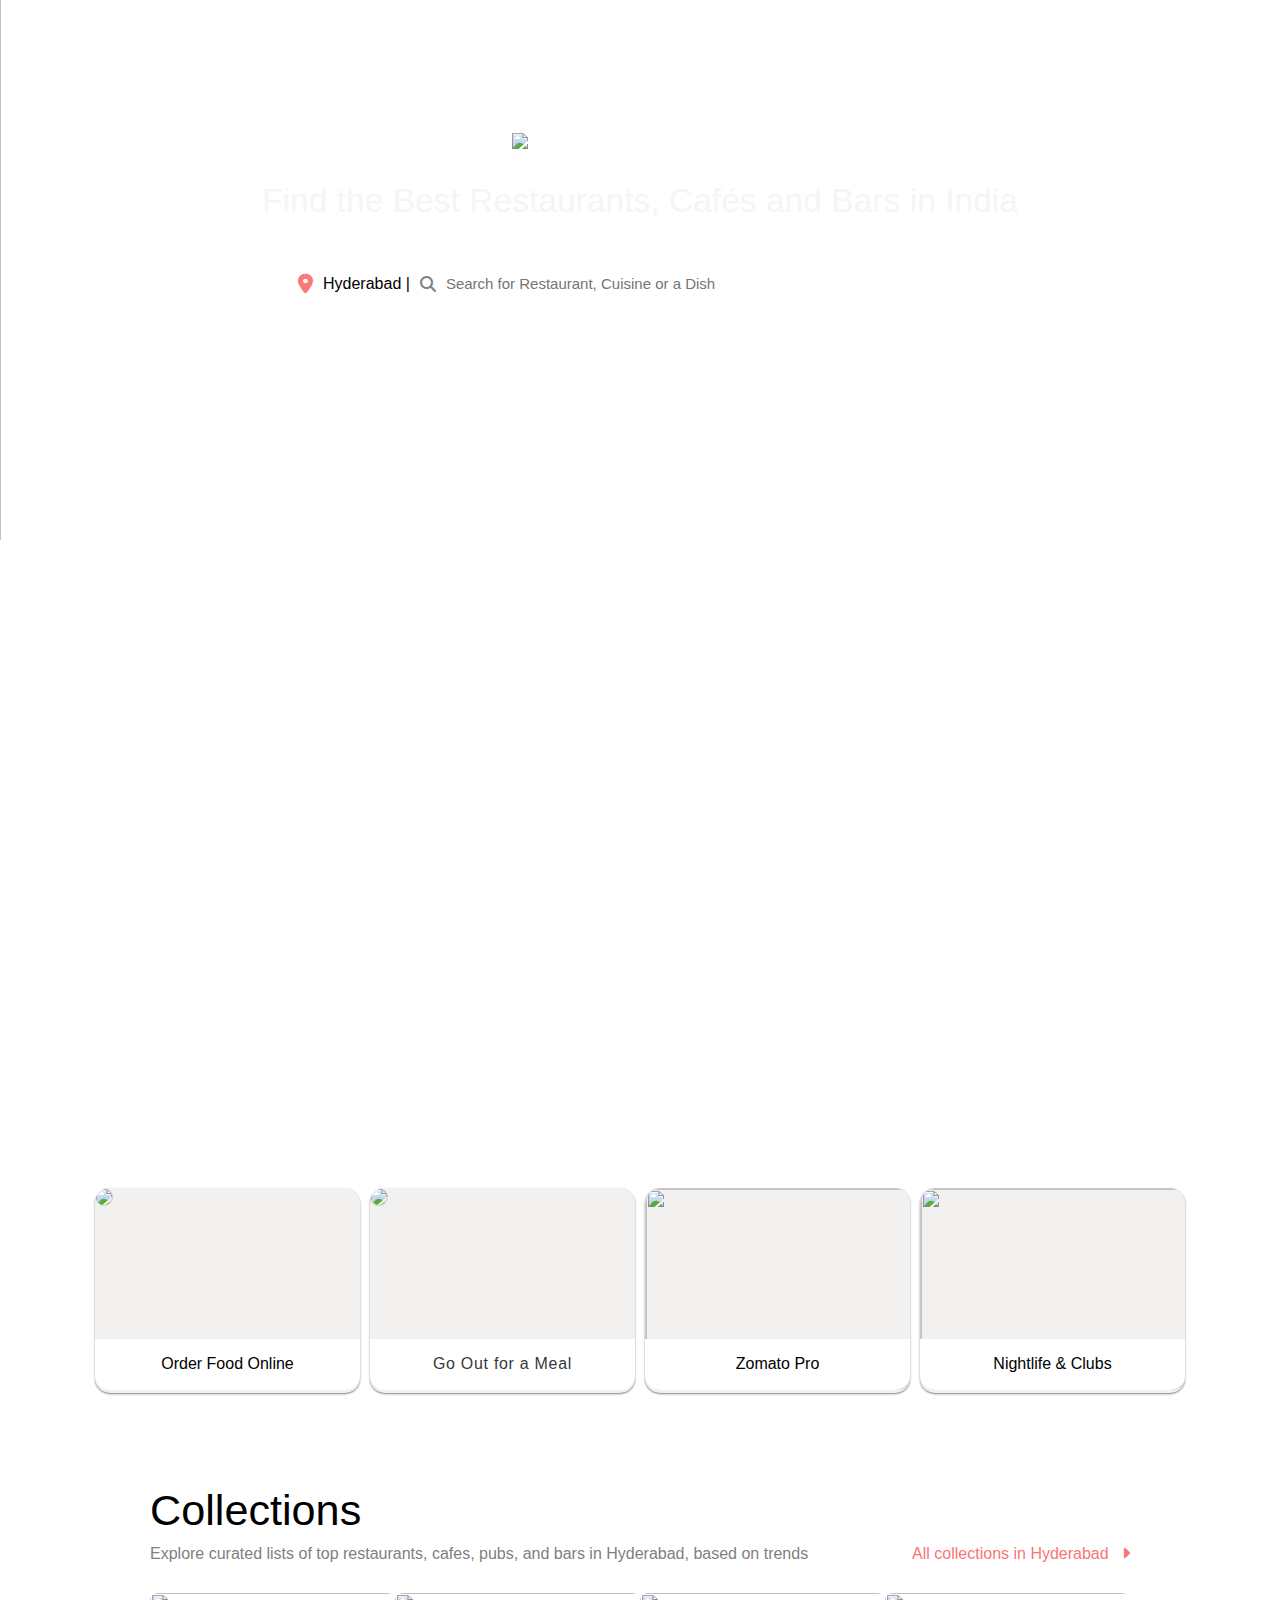
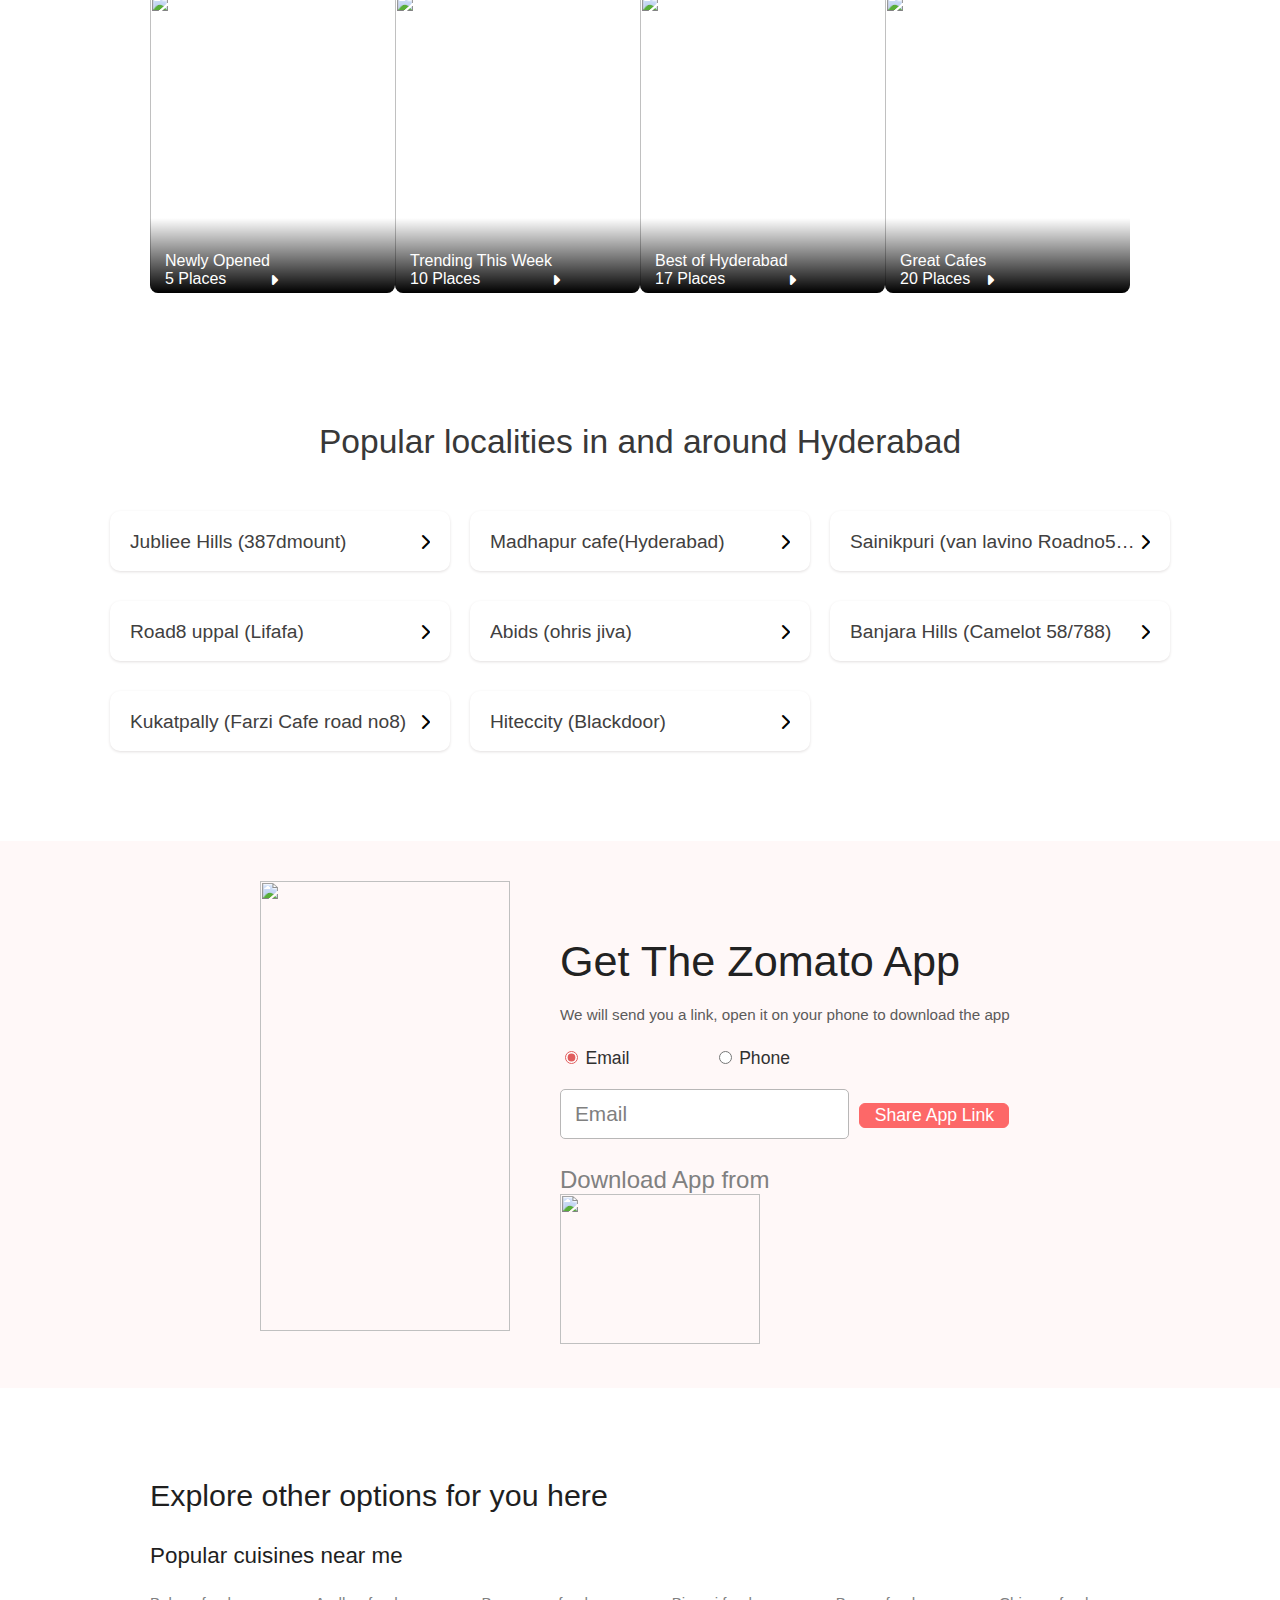
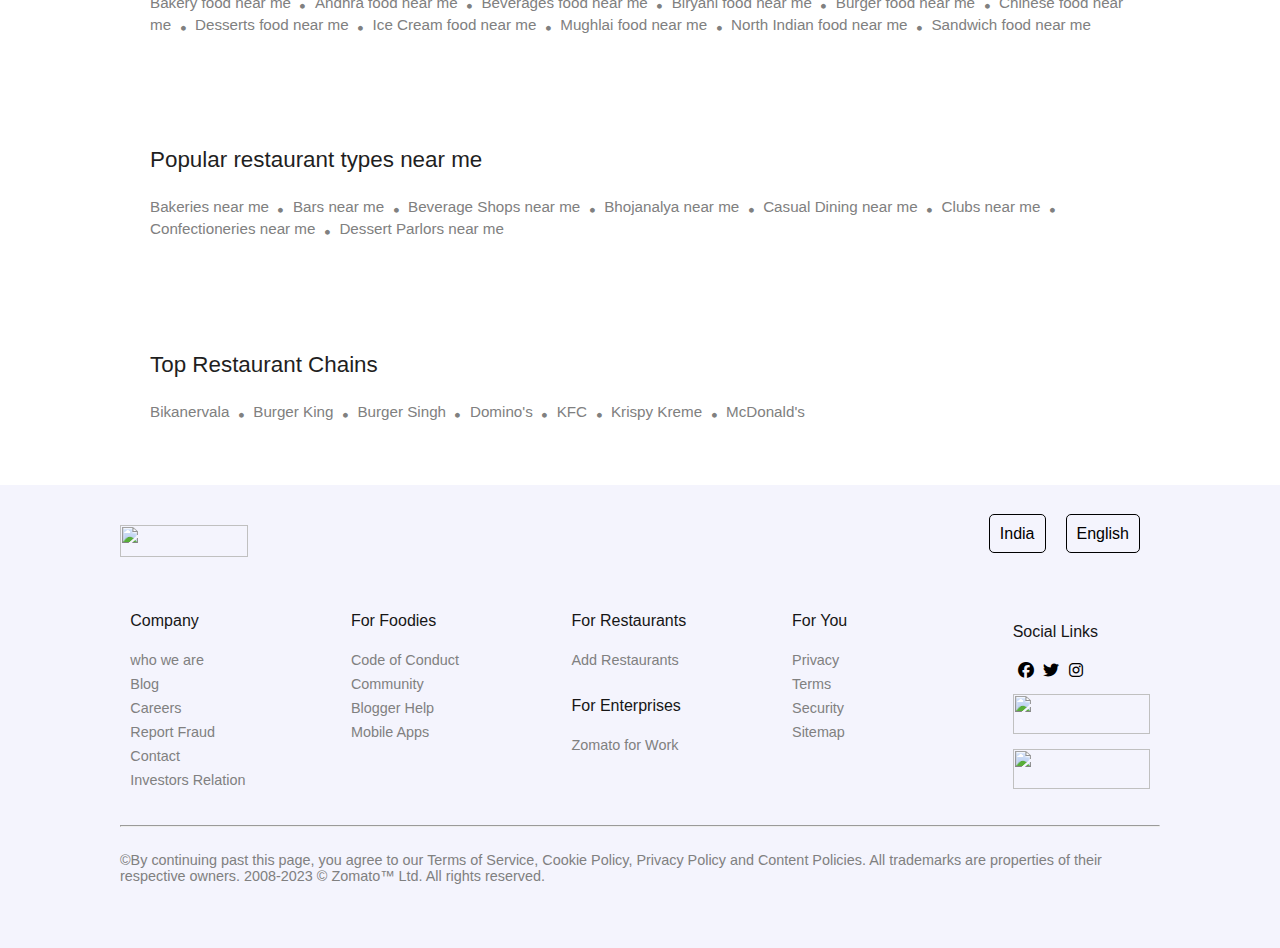
==== index.html @ 376578f6 "Add files via upload" ====
<!DOCTYPE html>
<html lang="en">
<head>
    <link rel="stylesheet" href="path_to_attricss_file.css" type="text/css">
    <meta charset="UTF-8">
    <link rel="stylesheet" href="styles.css">
    <link rel="stylesheet" href="https://cdnjs.cloudflare.com/ajax/libs/font-awesome/6.3.0/css/all.min.css">
    <link rel="icon" href="./zomatoicon.png">
    <meta http-equiv="X-UA-Compatible"  content="IE=edge">
    <meta name="viewport" content="width=device-width, initial-scale=1.0">
    <title>Zomato</title>
</head>
<body>
    <header>
        <div style="display:flex;
        margin: 1vh 10vw;
        justify-content: space-between;
        color: white;
        font-size: 1em;
        font-family: Verdana, Geneva, Tahoma, sans-serif;">
            <div>
                <h4>Get The App</h4>
            </div>
            <ul style="display: flex;">
                <li style="font-size: 1em;
                font-family: Verdana, Geneva, Tahoma, sans-serif;
                font-weight: lighter;
                padding-left: 30px;
                list-style: none;">Add Restaurant</li>
                <li style="font-size: 1em;
                font-family: Verdana, Geneva, Tahoma, sans-serif;
                font-weight: lighter;
                padding-left: 30px;
                list-style: none;">Log in</li>
                <li style="font-size: 1em;
                font-family: Verdana, Geneva, Tahoma, sans-serif;
                font-weight: lighter;
                padding-left: 30px;
                list-style: none;">Sign Up</li>
            </ul>
        </div>
        <div style="display:flex;
        flex-direction: column;
        justify-content:center;
        margin-top:7vh;
        align-items:center;">
            <img style="width:20vw;" src="https://b.zmtcdn.com/web_assets/8313a97515fcb0447d2d77c276532a511583262271.png" width="500">
            <h3 style="font-size: 2.1em;
            color: whitesmoke;
            font-weight: lighter;
            font-family: Verdana, Geneva, Tahoma, sans-serif;">Find the Best Restaurants, Cafés and Bars in India</h3> 
            <div style="display: flex;
            width: 55vw;
            align-items: center;
            justify-content: flex-start;
            border-radius: 10px;
            background-color: white;
            padding: 5px 0;">
                <i style="font-size: 20px;
                color:rgb(252,119,119);
                padding-left: 10px;
                padding-right: 10px;" class="fa-solid fa-location-dot"></i>
                <p>Hyderabad |</p>
                <i style="color: gray;
                padding-left:10px;" class="fa-solid fa-magnifying-glass"></i>
                <input style="outline:none;
                border:none;
                width: 50%;
                padding-left: 10px;
                font-size: 15px;" type="text" placeholder="Search for Restaurant, Cuisine or a Dish">
            </div>
        </div>
        <div style="position: absolute;
        top: -20vh;
        z-index: -1;">
            <img src="https://b.zmtcdn.com/web_assets/81f3ff974d82520780078ba1cfbd453a1583259680.png"  width="1500" height="800">
        </div>        
        </div>
    </header>
    <section style="display: flex;
    justify-content: center;
    margin-bottom: 10vh;">
        <div style="position: relative;
        width: 265px;
        margin: 3px 5px;
        overflow: hidden;
        border-radius: 15px;
        box-shadow: 0 1px 2px gray;
        background-color: rgb(243,240,240);
        margin-top: 65vh;">
            <div style="position: absolute;
            bottom: 3px;
            align-items: center;
            border-radius: 0 0 15px 15px;
            background-color: white;
            width: 100%;
            height: 25%;
            z-index: 2;"><p style="text-align:center;
    font-family: Verdana, Geneva, Tahoma, sans-serif;
    font-size: 1em;
    color: rgb(56,56,56);
    letter-spacing: 0.7px;"><center>Order Food Online</center></p></div>
            <img style="width: 100%;
            border-radius: 15px;
            border:1px solid rgb(204, 203, 203);
            z-index: -1;" src="https://b.zmtcdn.com/data/dish_images/d19a31d42d5913ff129cafd7cec772f81639737697.png">
            </div>
            <div style="position: relative;
            width: 265px;
            margin: 3px 5px;
            overflow: hidden;
            border-radius: 15px;
            box-shadow: 0 1px 2px gray;
            background-color: rgb(243,240,240);
            margin-top: 65vh;">
                <div style="position: absolute;
                bottom: 3px;
                align-items: center;
                border-radius: 0 0 15px 15px;
                background-color: white;
                width: 100%;
                height: 25%;
                z-index: 2;"><center><p style="text-align:center;
    font-family: Verdana, Geneva, Tahoma, sans-serif;
    font-size: 1em;
    color: rgb(56,56,56);
    letter-spacing: 0.7px;">Go Out for a Meal</center></p></div>
                <img style="width: 100%;
                border-radius: 15px;
                border:1px solid rgb(204, 203, 203);
                z-index: -1;" src="https://b.zmtcdn.com/data/o2_assets/52eb9796bb9bcf0eba64c643349e97211634401116.png">
                </div>
                <div style="position: relative;
                width: 265px;
                margin: 3px 5px;
                overflow: hidden;
                border-radius: 15px;
                box-shadow: 0 1px 2px gray;
                background-color: rgb(243,240,240);
                margin-top: 65vh;">
                    <div style="position: absolute;
                    bottom: 3px;
                    align-items: center;
                    border-radius: 0 0 15px 15px;
                    background-color: white;
                    width: 100%;
                    height: 25%;
                    z-index: 2;"><p style="text-align:center;
    font-family: Verdana, Geneva, Tahoma, sans-serif;
    font-size: 1em;
    color: rgb(56,56,56);
    letter-spacing: 0.7px;"><center>Zomato Pro</center></p></div>
                    <img style="width: 100%;
                    border-radius: 15px;
                    border:1px solid rgb(204, 203, 203);
                    z-index: -1;" src="https://everydaypower.com/wp-content/uploads/2020/01/50-Party-Quotes-that-Remind-You-that-Life-is-a-Party.jpg" height="200">
                    </div>
                     <div style="position: relative;
                     width: 265px;
                     margin: 3px 5px;
                     overflow: hidden;
                     border-radius: 15px;
                     box-shadow: 0 1px 2px gray;
                     background-color: rgb(243,240,240);
                     margin-top: 65vh;">
                        <div style="position: absolute;
                        bottom: 3px;
                        align-items: center;
                        border-radius: 0 0 15px 15px;
                        background-color: white;
                        width: 100%;
                        height: 25%;
                        z-index: 2;"><p style="text-align:center;
    font-family: Verdana, Geneva, Tahoma, sans-serif;
    font-size: 1em;
    color: rgb(56,56,56);
    letter-spacing: 0.7px;"><center>Nightlife & Clubs</center></p></div>
                        <img style="width: 100%;
                        border-radius: 15px;
                        border:1px solid rgb(204, 203, 203);
                        z-index: -1;" src="https://cf.ltkcdn.net/cocktails/images/orig/270581-1600x1030-tequila-shots-that-make-impression.jpg" height="200">
    </section>
    <section style="margin: 60px 150px;">
        <div>
            <h2 style="font-size: 2.7em;
            font-weight: lighter;
            margin-bottom: 10px;">Collections</h2>
            <div style="display: flex;
            justify-content: space-between;
            align-items: center;
            margin-bottom: 30px;">
                <h6 style="margin: 0;
                font-size: 1em;
                font-weight: lighter;
                color: gray;">
                    Explore curated lists of top restaurants, cafes, pubs, and bars in Hyderabad, based on trends </h6>
                    <span style="color: rgb(248,117,117);">All collections in Hyderabad &nbsp; <i style="color: rgb(248,117,117);" class="fas fa-caret-right"></i></span>
            </div>
        </div>
        <div style="display: flex;
        justify-content: space-between;
        margin-top: 30px;
        margin-bottom: 130px;">
            <div style="width: 255px;
            height: 300px;
            overflow: hidden;
            position: relative;
            border-radius: 8px;">
                <div style="position: absolute;
                background: linear-gradient(transparent, black);
                width: 100%;
                height: 25%;
                display: flex;
                align-items: flex-end;
                bottom: 0;"><span style="display: inline-block;
    color: white;
    padding-left: 15px;
    font-size: 1rem;
    padding-bottom: 5px;">Newly Opened <br> 5 Places </span><i style="color: white;
    padding-bottom: 5px;" class="fas fa-caret-right"></i></div>
                <img style="width: 255px;
                height: 300px;
                object-fit: cover;" src="https://imgmedia.lbb.in/media/2022/12/63a4409490478a2197c9f874_1671708820051.jpg">
            </div>
            <div style="width: 255px;
            height: 300px;
            overflow: hidden;
            position: relative;
            border-radius: 8px;">
                <div style="position: absolute;
                background: linear-gradient(transparent, black);
                width: 100%;
                height: 25%;
                display: flex;
                align-items: flex-end;
                bottom: 0;"><span style="display: inline-block;
    color: white;
    padding-left: 15px;
    font-size: 1rem;
    padding-bottom: 5px;">Trending This Week <br> 10 Places </span><i style="color: white;
    padding-bottom: 5px;" class="fas fa-caret-right"></i></div>
                <img style="width: 255px;
                height: 300px;
                object-fit: cover;" src="https://images.travelandleisureasia.com/wp-content/uploads/sites/2/2022/05/25114414/Untitled-design-2022-05-25T114359.104.jpg">
        </div>
            <div style="width: 255px;
            height: 300px;
            overflow: hidden;
            position: relative;
            border-radius: 8px;">
                <div style="position: absolute;
                background: linear-gradient(transparent, black);
                width: 100%;
                height: 25%;
                display: flex;
                align-items: flex-end;
                bottom: 0;"><span style="display: inline-block;
    color: white;
    padding-left: 15px;
    font-size: 1rem;
    padding-bottom: 5px;">Best of Hyderabad <br> 17 Places </span><i style="color: white;
    padding-bottom: 5px;" class="fas fa-caret-right"></i></div>
                <img style="width: 255px;
                height: 300px;
                object-fit: cover;" src="https://akm-img-a-in.tosshub.com/indiatoday/images/story/201509/chavadi---cover-pic_647_090115063451.jpg?VersionId=sLcWTDNRStMA_dNkj9FdZWkxV_2BKAXE&size=690:388">
            </div>
            <div style="width: 255px;
            height: 300px;
            overflow: hidden;
            position: relative;
            border-radius: 8px;">
                <div style="position: absolute;
                background: linear-gradient(transparent, black);
                width: 100%;
                height: 25%;
                display: flex;
                align-items: flex-end;
                bottom: 0;"><span style="display: inline-block;
    color: white;
    padding-left: 15px;
    font-size: 1rem;
    padding-bottom: 5px;">Great Cafes <br> 20 Places </span><i style="color: white;
    padding-bottom: 5px;" class="fas fa-caret-right"></i></div>
                <img style="width: 255px;
                height: 300px;
                object-fit: cover;" src="https://im1.dineout.co.in/images/uploads/restaurant/sharpen/1/c/g/p112214-16699673346389ade6de06e.jpg?tr=tr:n-xlarge">
            </div>
            </div>
<h1 style="font-size: 2.1rem;
font-weight: lighter;
text-align: center;
margin: 50px;
color: rgb(56,56,56);">Popular localities in and around <strong>Hyderabad</strong></h1>
<div style="display: grid;
justify-content: center;
grid-column-gap: 20px;
grid-row-gap: 30px;
grid-template-columns: 340px 340px 340px;
grid-template-rows: auto;">
    <div style="border: 1px rgb(235, 233, 233);
    box-shadow:0 1px 3px  rgb(226,223,223);
    width: 340px;
    height: 60px;
    overflow: hidden;
    border-radius: 10px;">
        <div style="overflow: hidden;
        display: flex;
        justify-content: space-between;
        align-items: center;
        margin: 20px;"><span style="color: rgb(65,64,64);
    font-size: 1.2rem;
    display: inline-block;
    overflow: hidden;
    text-overflow: ellipsis;
    white-space: nowrap;">Jubliee Hills (387dmount)</span><i class="fas fa-chevron-right"></i></div>
    </div>
    <div style="border: 1px rgb(235, 233, 233);
    box-shadow:0 1px 3px  rgb(226,223,223);
    width: 340px;
    height: 60px;
    overflow: hidden;
    border-radius: 10px;">
        <div style="overflow: hidden;
        display: flex;
        justify-content: space-between;
        align-items: center;
        margin: 20px;"><span style="color: rgb(65,64,64);
    font-size: 1.2rem;
    display: inline-block;
    overflow: hidden;
    text-overflow: ellipsis;
    white-space: nowrap;">Madhapur cafe(Hyderabad)</span><i class="fas fa-chevron-right"></i></div>
    </div>
    <div style="border: 1px rgb(235, 233, 233);
    box-shadow:0 1px 3px  rgb(226,223,223);
    width: 340px;
    height: 60px;
    overflow: hidden;
    border-radius: 10px;">
        <div style="overflow: hidden;
        display: flex;
        justify-content: space-between;
        align-items: center;
        margin: 20px;"><span style="color: rgb(65,64,64);
    font-size: 1.2rem;
    display: inline-block;
    overflow: hidden;
    text-overflow: ellipsis;
    white-space: nowrap;">Sainikpuri (van lavino Roadno5) (387dmount)</span><i class="fas fa-chevron-right"></i></div>
    </div>
    <div style="border: 1px rgb(235, 233, 233);
    box-shadow:0 1px 3px  rgb(226,223,223);
    width: 340px;
    height: 60px;
    overflow: hidden;
    border-radius: 10px;">
        <div style="overflow: hidden;
        display: flex;
        justify-content: space-between;
        align-items: center;
        margin: 20px;"><span style="color: rgb(65,64,64);
    font-size: 1.2rem;
    display: inline-block;
    overflow: hidden;
    text-overflow: ellipsis;
    white-space: nowrap;">Road8 uppal (Lifafa)</span><i class="fas fa-chevron-right"></i></div>
    </div>
    <div style="border: 1px rgb(235, 233, 233);
    box-shadow:0 1px 3px  rgb(226,223,223);
    width: 340px;
    height: 60px;
    overflow: hidden;
    border-radius: 10px;">
        <div style="overflow: hidden;
        display: flex;
        justify-content: space-between;
        align-items: center;
        margin: 20px;"><span style="color: rgb(65,64,64);
    font-size: 1.2rem;
    display: inline-block;
    overflow: hidden;
    text-overflow: ellipsis;
    white-space: nowrap;">Abids (ohris jiva)</span><i class="fas fa-chevron-right"></i></div>
    </div>
    <div style="border: 1px rgb(235, 233, 233);
    box-shadow:0 1px 3px  rgb(226,223,223);
    width: 340px;
    height: 60px;
    overflow: hidden;
    border-radius: 10px;">
        <div style="overflow: hidden;
        display: flex;
        justify-content: space-between;
        align-items: center;
        margin: 20px;"><span style="color: rgb(65,64,64);
    font-size: 1.2rem;
    display: inline-block;
    overflow: hidden;
    text-overflow: ellipsis;
    white-space: nowrap;">Banjara Hills (Camelot 58/788)</span><i class="fas fa-chevron-right"></i></div>
    </div>
    <div style="border: 1px rgb(235, 233, 233);
    box-shadow:0 1px 3px  rgb(226,223,223);
    width: 340px;
    height: 60px;
    overflow: hidden;
    border-radius: 10px;">
        <div style="overflow: hidden;
        display: flex;
        justify-content: space-between;
        align-items: center;
        margin: 20px;"><span style="color: rgb(65,64,64);
    font-size: 1.2rem;
    display: inline-block;
    overflow: hidden;
    text-overflow: ellipsis;
    white-space: nowrap;">Kukatpally (Farzi Cafe road no8)</span><i class="fas fa-chevron-right"></i></div>
    </div>
    <div style="border: 1px rgb(235, 233, 233);
    box-shadow:0 1px 3px  rgb(226,223,223);
    width: 340px;
    height: 60px;
    overflow: hidden;
    border-radius: 10px;">
        <div style="overflow: hidden;
        display: flex;
        justify-content: space-between;
        align-items: center;
        margin: 20px;"><span style="color: rgb(65,64,64);
    font-size: 1.2rem;
    display: inline-block;
    overflow: hidden;
    text-overflow: ellipsis;
    white-space: nowrap;">Hiteccity (Blackdoor)</span><i class="fas fa-chevron-right"></i></div>
    </div>

</div>
    </section>
    <section style="display:flex;
    margin:90px 0;
    padding:40px 0;
    justify-content: center;
    background-color: rgb(255, 248, 248);">
        <div style="display: flex;width: 760px;
        overflow: hidden;">
            <img style="width:250px;
            height: 450px;
            padding-right: 40px;" src="https://foodday.co/wp-content/uploads/2022/06/multi-restaurant-food-ordering-app.png">
            <div style="width: 470px;
            margin-top: 20px;
            padding-left: 10px;">
                <h2 style="font-size: 2.7rem;
                font-weight: lighter;
                margin-bottom: 20px;
                color: rgb(34,34,34);">Get The Zomato App</h2>
                <p style="padding-bottom: 10px;
                font-size: 0.95rem;
                color: rgb(92,91,91);">We will send you a link, open it on your phone to download the app</p>
                <div style="display: flex;
                justify-content: space-between;
                margin-right: 230px;
                padding-bottom: 20px;">
                    <div>
                        <input style="accent-color: rgb(225,92,92);" type="radio" name="fill" id="email" checked>
                        <label style="font-size: 1.1rem;
                        color: rgb(49,49,49);" for="email">Email</label>
                    </div>
                    <div>
                        <input style="accent-color: rgb(225,92,92);" type="radio" name="fill" id="phone">
                        <label style="font-size: 1.1rem;
                        color: rgb(49,49,49);" for="phone">Phone</label>
                    </div>
                </div>
                <div style="position: relative;">
                    <input style="height: 46px;
                    border-radius: 5px;
                    width:270px;
                    border: 1px solid rgb(184,183,183);
                    outline: rgb(255,92,92);
                    font-size: 1.3rem;
                    padding-left: 15px;" type="text">
                    <label for="" style="position: absolute;
                    font-size: 1.3rem;
                    left: 15px;
                    top: 13px;
                    color: gray;
                    font-weight: lighter;">Email</label>
                    <button style="width: 150px;
                    border-radius: 6px;
                    border: 1px solid rgb(253,104,104);
                    background-color: rgb(253,104,104);
                    font-size: 1.1rem;
                    margin-left: 6px;
                    color: white;">Share App Link</button>           
                </div>
                <p style="font-size: 1.5rem;
                margin-top: 27px;
                margin-bottom: 0;
                color: gray;">Download App from</p>
                <div></div>
                <img style="width: 200px;
                height: 150px;" src="https://static.vecteezy.com/system/resources/previews/002/520/836/non_2x/download-apps-button-google-play-and-app-store-vector.jpg">
            </div>
        </div>
    </section>
    <section style="margin: 60px 150px;">
        <div style="margin-bottom: 110px;">
            <h1 style="font-size: 1.9rem;
            font-weight: lighter;
            color: rgb(31,31,31);">Explore other options for you here</h1>
            <h4 style="font-size: 1.4rem;
            margin-bottom: 25px;
            font-weight: lighter;
            color: rgb(31,31,31);">Popular cuisines near me</h4>
            <div>
                <a style="text-decoration: none;
                color: gray;
                font-size: 0.95rem;" href="#">Bakery food near me</a>
                <i style="font-size: 0.3rem;
                padding: 6px 5px;
                color: gray;" class="fas fa-circle"></i>
                <a style="text-decoration: none;
                color: gray;
                font-size: 0.95rem;" href="#">Andhra food near me</a>
                <i style="font-size: 0.3rem;
                padding: 6px 5px;
                color: gray;" class="fas fa-circle"></i>
                <a style="text-decoration: none;
                color: gray;
                font-size: 0.95rem;" href="#">Beverages food near me</a>
                <i style="font-size: 0.3rem;
                padding: 6px 5px;
                color: gray;" class="fas fa-circle"></i>
                <a style="text-decoration: none;
                color: gray;
                font-size: 0.95rem;" href="#">Biryani food near me</a>
                <i style="font-size: 0.3rem;
                padding: 6px 5px;
                color: gray;" class="fas fa-circle"></i>
                <a style="text-decoration: none;
                color: gray;
                font-size: 0.95rem;" href="#">Burger food near me</a>
                <i style="font-size: 0.3rem;
                padding: 6px 5px;
                color: gray;" class="fas fa-circle"></i>
                <a style="text-decoration: none;
                color: gray;
                font-size: 0.95rem;" href="#">Chinese food near me</a>
                <i style="font-size: 0.3rem;
                padding: 6px 5px;
                color: gray;" class="fas fa-circle"></i>
                <a style="text-decoration: none;
                color: gray;
                font-size: 0.95rem;" href="#">Desserts food near me</a>
                <i style="font-size: 0.3rem;
                padding: 6px 5px;
                color: gray;" class="fas fa-circle"></i>
                <a style="text-decoration: none;
                color: gray;
                font-size: 0.95rem;" href="#">Ice Cream food near me</a>
                <i style="font-size: 0.3rem;
                padding: 6px 5px;
                color: gray;" class="fas fa-circle"></i>
                <a style="text-decoration: none;
                color: gray;
                font-size: 0.95rem;" href="#">Mughlai food near me</a>
                <i style="font-size: 0.3rem;
                padding: 6px 5px;
                color: gray;" class="fas fa-circle"></i>
                <a style="text-decoration: none;
                color: gray;
                font-size: 0.95rem;" href="#">North Indian food near me</a>
                <i style="font-size: 0.3rem;
                padding: 6px 5px;
                color: gray;" class="fas fa-circle"></i>
                <a style="text-decoration: none;
                color: gray;
                font-size: 0.95rem;" href="#">Sandwich food near me</a>
            
            </div>
        </div>
        <div style="margin-bottom: 110px;">
            <h4 style="font-size: 1.4rem;
            margin-bottom: 25px;
            font-weight: lighter;
            color: rgb(31,31,31);">Popular restaurant types near me</h4>
            <div>
                <a style="text-decoration: none;
                color: gray;
                font-size: 0.95rem;" href="#">Bakeries near me</a>
                <i style="font-size: 0.3rem;
                padding: 6px 5px;
                color: gray;" class="fas fa-circle"></i>
                <a style="text-decoration: none;
                color: gray;
                font-size: 0.95rem;" href="#">Bars near me</a>
                <i style="font-size: 0.3rem;
                padding: 6px 5px;
                color: gray;" class="fas fa-circle"></i>
                <a style="text-decoration: none;
                color: gray;
                font-size: 0.95rem;" href="#">Beverage Shops near me</a>
                <i style="font-size: 0.3rem;
                padding: 6px 5px;
                color: gray;" class="fas fa-circle"></i>
                <a style="text-decoration: none;
                color:  gray;
                font-size: 0.95rem;" href="#">Bhojanalya near me</a>
                <i style="font-size: 0.3rem;
                padding: 6px 5px;
                color: gray;" class="fas fa-circle"></i>
                <a style="text-decoration: none;
                color: gray;
                font-size: 0.95rem;" href="#">Casual Dining near me</a>
                <i style="font-size: 0.3rem;
                padding: 6px 5px;
                color: gray;" class="fas fa-circle"></i>
                <a style="text-decoration: none;
                color: gray;
                font-size: 0.95rem;" href="#">Clubs near me</a>
                <i style="font-size: 0.3rem;
                padding: 6px 5px;
                color: gray;" class="fas fa-circle"></i>
                <a style="text-decoration: none;
                color: gray;
                font-size: 0.95rem;" href="#">Confectioneries near me</a>
                <i style="font-size: 0.3rem;
                padding: 6px 5px;
                color: gray;" class="fas fa-circle"></i>
                <a style="text-decoration: none;
                color: gray;
                font-size: 0.95rem;" href="#">Dessert Parlors near me</a>
                
                </div>
                </div>
                <div sty="margin-bottom: 110px;">
                    <h4 style="font-size: 1.4rem;
                    margin-bottom: 25px;
                    font-weight: lighter;
                    color: rgb(31,31,31);">Top Restaurant Chains</h4>
                <div>
                <a style="text-decoration: none;
                color: gray;
                font-size: 0.95rem;" href="#">Bikanervala</a>
                <i style="font-size: 0.3rem;
                padding: 6px 5px;
                color: gray;" class="fas fa-circle"></i>
                <a style="text-decoration: none;
                color: gray;
                font-size: 0.95rem;" href="#">Burger King</a>
                <i style="font-size: 0.3rem;
                padding: 6px 5px;
                color: gray;" class="fas fa-circle"></i>

                <a style="text-decoration: none;
                color: gray;
                font-size: 0.95rem;" href="#">Burger Singh</a>
                <i style="font-size: 0.3rem;
                padding: 6px 5px;
                color: gray;" class="fas fa-circle"></i>

                <a style="text-decoration: none;
                color: gray;
                font-size: 0.95rem;" href="#">Domino's</a>
                <i style="font-size: 0.3rem;
                padding: 6px 5px;
                color: gray;" class="fas fa-circle"></i>

                <a style="text-decoration: none;
                color: gray;
                font-size: 0.95rem;" href="#">KFC</a>
                <i style="font-size: 0.3rem;
                padding: 6px 5px;
                color: gray;" class="fas fa-circle"></i>

                <a style="text-decoration: none;
                color: gray;
                font-size: 0.95rem;" href="#">Krispy Kreme</a>
                <i style="font-size: 0.3rem;
                padding: 6px 5px;
                color: gray;" class="fas fa-circle"></i>

                <a style="text-decoration: none;
                color: gray;
                font-size: 0.95rem;" href="#">McDonald's</a>
                </div>
                </div>
</section>
<section>
    <div style="padding: 40px 120px;
    background-color: rgb(244,244,253);">
        <div style="display: flex;
        justify-content: space-between;">
            <div>
                <img style="width: 128px;
                height: 32px;" src="https://b.zmtcdn.com/web_assets/b40b97e677bc7b2ca77c58c61db266fe1603954218.png?fit=around|198:42&crop=198:42;*,*">
            </div>
            <div style="display: flex;">
                <div>
                <span style="padding: 10px;
                border: 1px solid black;
                border-radius: 5px;
                margin-right: 20px;
                font-weight: 400;">India</span>
                </div>
                <div>
                <span style="padding: 10px;
                border: 1px solid black;
                border-radius: 5px;
                margin-right: 20px;
                font-weight: 400;">English</span>
            </div>
        </div>
    </div>
    <div style="display: flex;
    justify-content: space-around;
    margin: 30px 0;">
            <div style="width: 200px;">
                <h4 style="font-weight: lighter;
                color: rgb(22,22,22);
                white-space: nowrap;">Company</h4>
                <a style="display: inline-block;
                width: 200px;
                margin-bottom: 7px;
                white-space: nowrap;
                text-decoration: none;
                color: gray;
                font-size: 0.9rem;" href="#" >who we are</a>
                <a style="display: inline-block;
                width: 200px;
                margin-bottom: 7px;
                white-space: nowrap;
                text-decoration: none;
                color: gray;
                font-size: 0.9rem;" href="#">Blog</a>
                <a style="display: inline-block;
                width: 200px;
                margin-bottom: 7px;
                white-space: nowrap;
                text-decoration: none;
                color: gray;
                font-size: 0.9rem;" href="#">Careers</a>
                <a style="display: inline-block;
                width: 200px;
                margin-bottom: 7px;
                white-space: nowrap;
                text-decoration: none;
                color: gray;
                font-size: 0.9rem;" href="#">Report Fraud</a>
                <a style="display: inline-block;
                width: 200px;
                margin-bottom: 7px;
                white-space: nowrap;
                text-decoration: none;
                color: gray;
                font-size: 0.9rem;" href="#">Contact</a>
                <a style="display: inline-block;
                width: 200px;
                margin-bottom: 7px;
                white-space: nowrap;
                text-decoration: none;
                color: gray;
                font-size: 0.9rem;" href="#">Investors Relation</a>
            </div>
            <div style="width: 200px;">
                <h4 style="font-weight: lighter;
                color: rgb(22,22,22);
                white-space: nowrap;">For Foodies</h4>
                <a style="display: inline-block;
                width: 200px;
                margin-bottom: 7px;
                white-space: nowrap;
                text-decoration: none;
                color: gray;
                font-size: 0.9rem;" href="#" >Code of Conduct</a>
                <a style="display: inline-block;
                width: 200px;
                margin-bottom: 7px;
                white-space: nowrap;
                text-decoration: none;
                color: gray;
                font-size: 0.9rem;" href="#">Community</a>
                <a style="display: inline-block;
                width: 200px;
                margin-bottom: 7px;
                white-space: nowrap;
                text-decoration: none;
                color: gray;
                font-size: 0.9rem;" href="#">Blogger Help</a>
                <a style="display: inline-block;
                width: 200px;
                margin-bottom: 7px;
                white-space: nowrap;
                text-decoration: none;
                color: gray;
                font-size: 0.9rem;" href="#">Mobile Apps</a>
            </div>
            <div style="width: 200px;">
            <h4 style="font-weight: lighter;
            color: rgb(22,22,22);
            white-space: nowrap;">For Restaurants</h4>
            <a style="display: inline-block;
            width: 200px;
            margin-bottom: 7px;
            white-space: nowrap;
            text-decoration: none;
            color: gray;
            font-size: 0.9rem;" href="#">Add Restaurants</a>
            <h4 style="font-weight: lighter;
            color: rgb(22,22,22);
            white-space: nowrap;">For Enterprises</h4>
            <a style="display: inline-block;
            width: 200px;
            margin-bottom: 7px;
            white-space: nowrap;
            text-decoration: none;
            color: gray;
            font-size: 0.9rem;" href="#" >Zomato for Work</a>
            </div>
            <div style="width: 200px;">
            <h4 style="font-weight: lighter;
            color: rgb(22,22,22);
            white-space: nowrap;">For You</h4>
            <a style="display: inline-block;
            width: 200px;
            margin-bottom: 7px;
            white-space: nowrap;
            text-decoration: none;
            color: gray;
            font-size: 0.9rem;" href="#" >Privacy</a>
            <a style="display: inline-block;
            width: 200px;
            margin-bottom: 7px;
            white-space: nowrap;
            text-decoration: none;
            color: gray;
            font-size: 0.9rem;" href="#">Terms</a>
            <a style="display: inline-block;
            width: 200px;
            margin-bottom: 7px;
            white-space: nowrap;
            text-decoration: none;
            color: gray;
            font-size: 0.9rem;" href="#">Security</a>
            <a style="display: inline-block;
            width: 200px;
            margin-bottom: 7px;
            white-space: nowrap;
            text-decoration: none;
            color: gray;
            font-size: 0.9rem;" href="#">Sitemap</a>
            </div>
            <div style="width: 137px;
            height: 40px;
            margin-top: 11px;
            cursor: pointer;" >
            <h4 style="font-weight: lighter;
            color: rgb(22,22,22);
            white-space: nowrap;">Social Links</h4>
            <div style="width: 200px;">
            <i style="margin-left: 5px;
            margin-bottom: 5px;" class="fab fa-facebook"></i>
            <i style="margin-left: 5px;
            margin-bottom: 5px;" class="fab fa-twitter"></i>
            <i style="margin-left: 5px;
            margin-bottom: 5px;" class="fab fa-instagram"></i>
            </div>
            <img style="width: 137px;
            height: 40px;
            margin-top: 11px;
            cursor: pointer;" src="https://b.zmtcdn.com/data/webuikit/9f0c85a5e33adb783fa0aef667075f9e1556003622.png">
            <img style="width: 137px;
            height: 40px;
            margin-top: 11px;
            cursor: pointer;" src="https://b.zmtcdn.com/data/webuikit/23e930757c3df49840c482a8638bf5c31556001144.png">
            </div>
    </div>

<hr>
<p style="padding: 10px 0;
color: gray;
font-size: 0.9rem;">&copy;By continuing past this page, you agree to our Terms of Service, Cookie Policy, Privacy Policy and Content Policies. All trademarks are properties of their respective owners. 2008-2023 © Zomato™ Ltd. All rights reserved.</p>
</div>
</section>
    
</body>
</html>
---- styles.css ----
body{
    margin: 0;
    padding: 0;
    text-decoration: none;
    font-family: Verdana, Geneva, Tahoma, sans-serif;
    overflow-x: hidden;
}
header{
    width:100%;
    height: 60vh;
    overflow: hidden;
    position: relative;
    object-fit:cover;
    margin-bottom: 7vh;
}
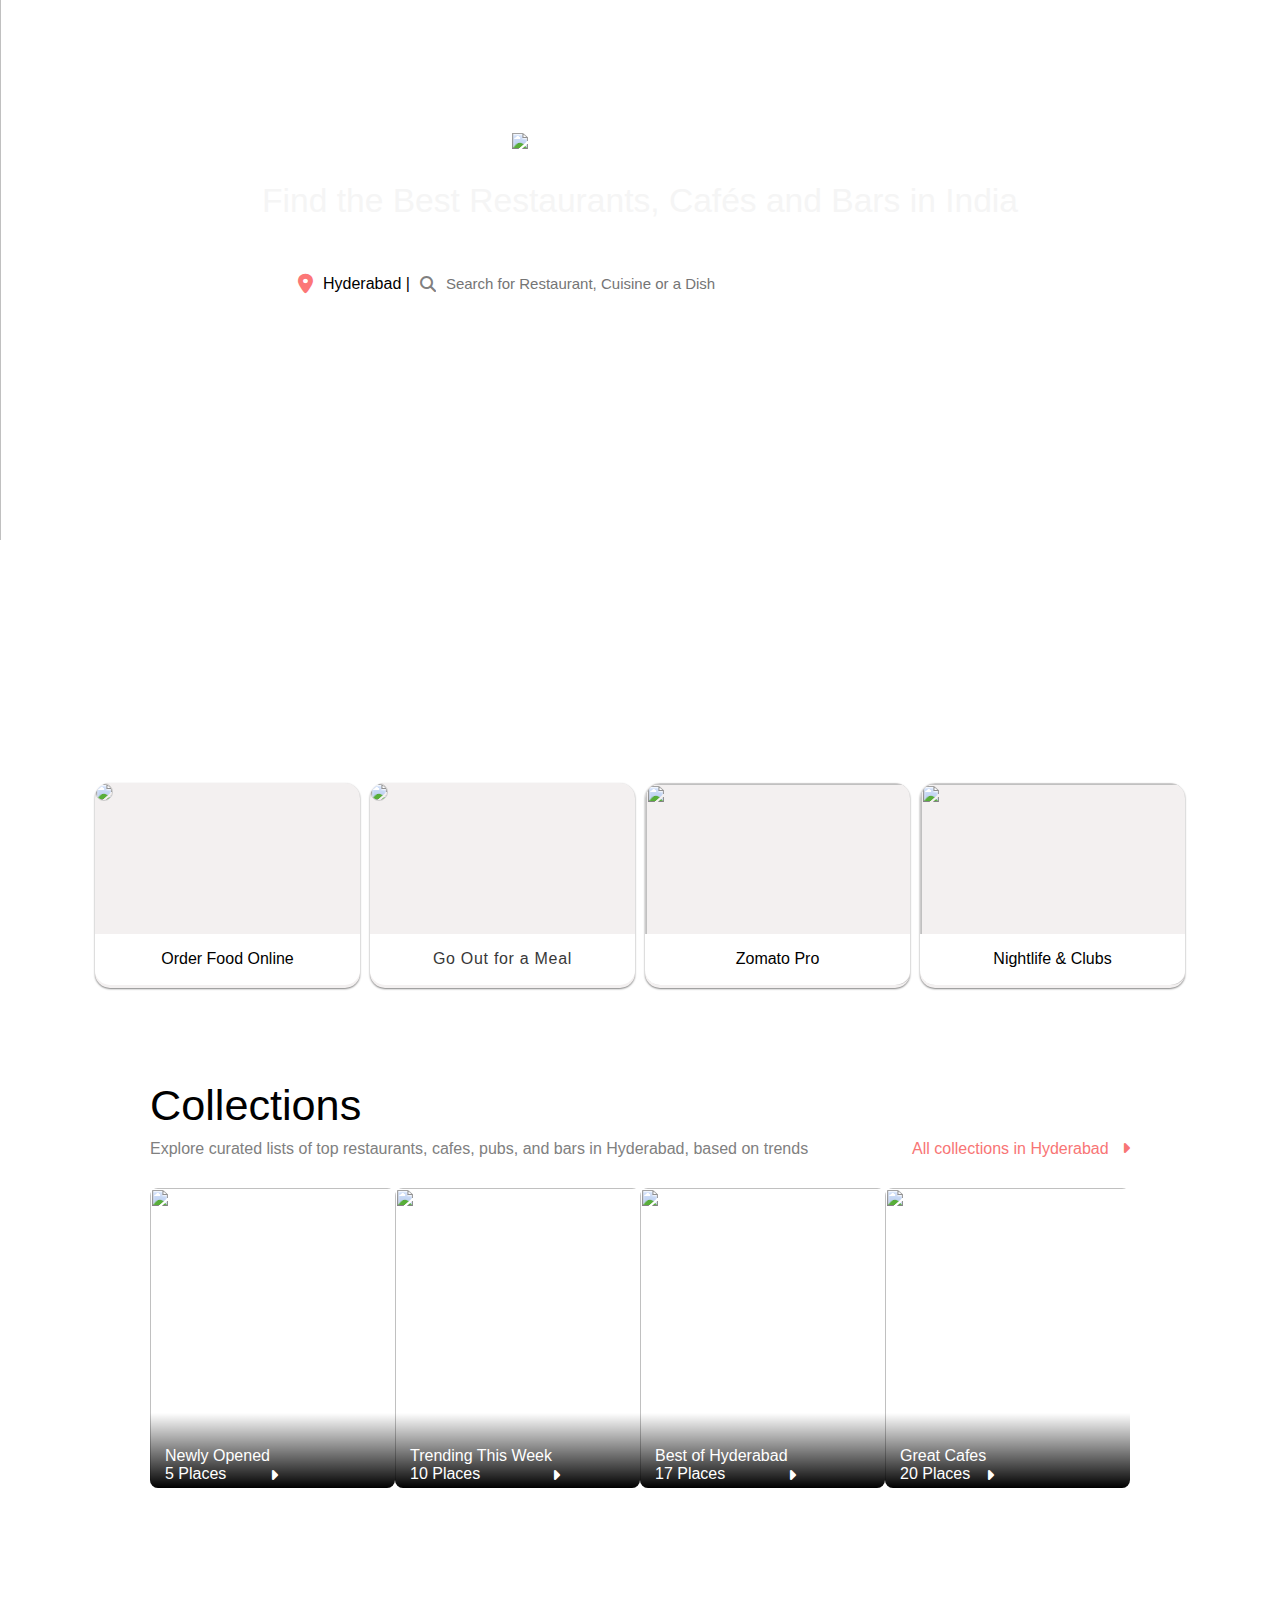
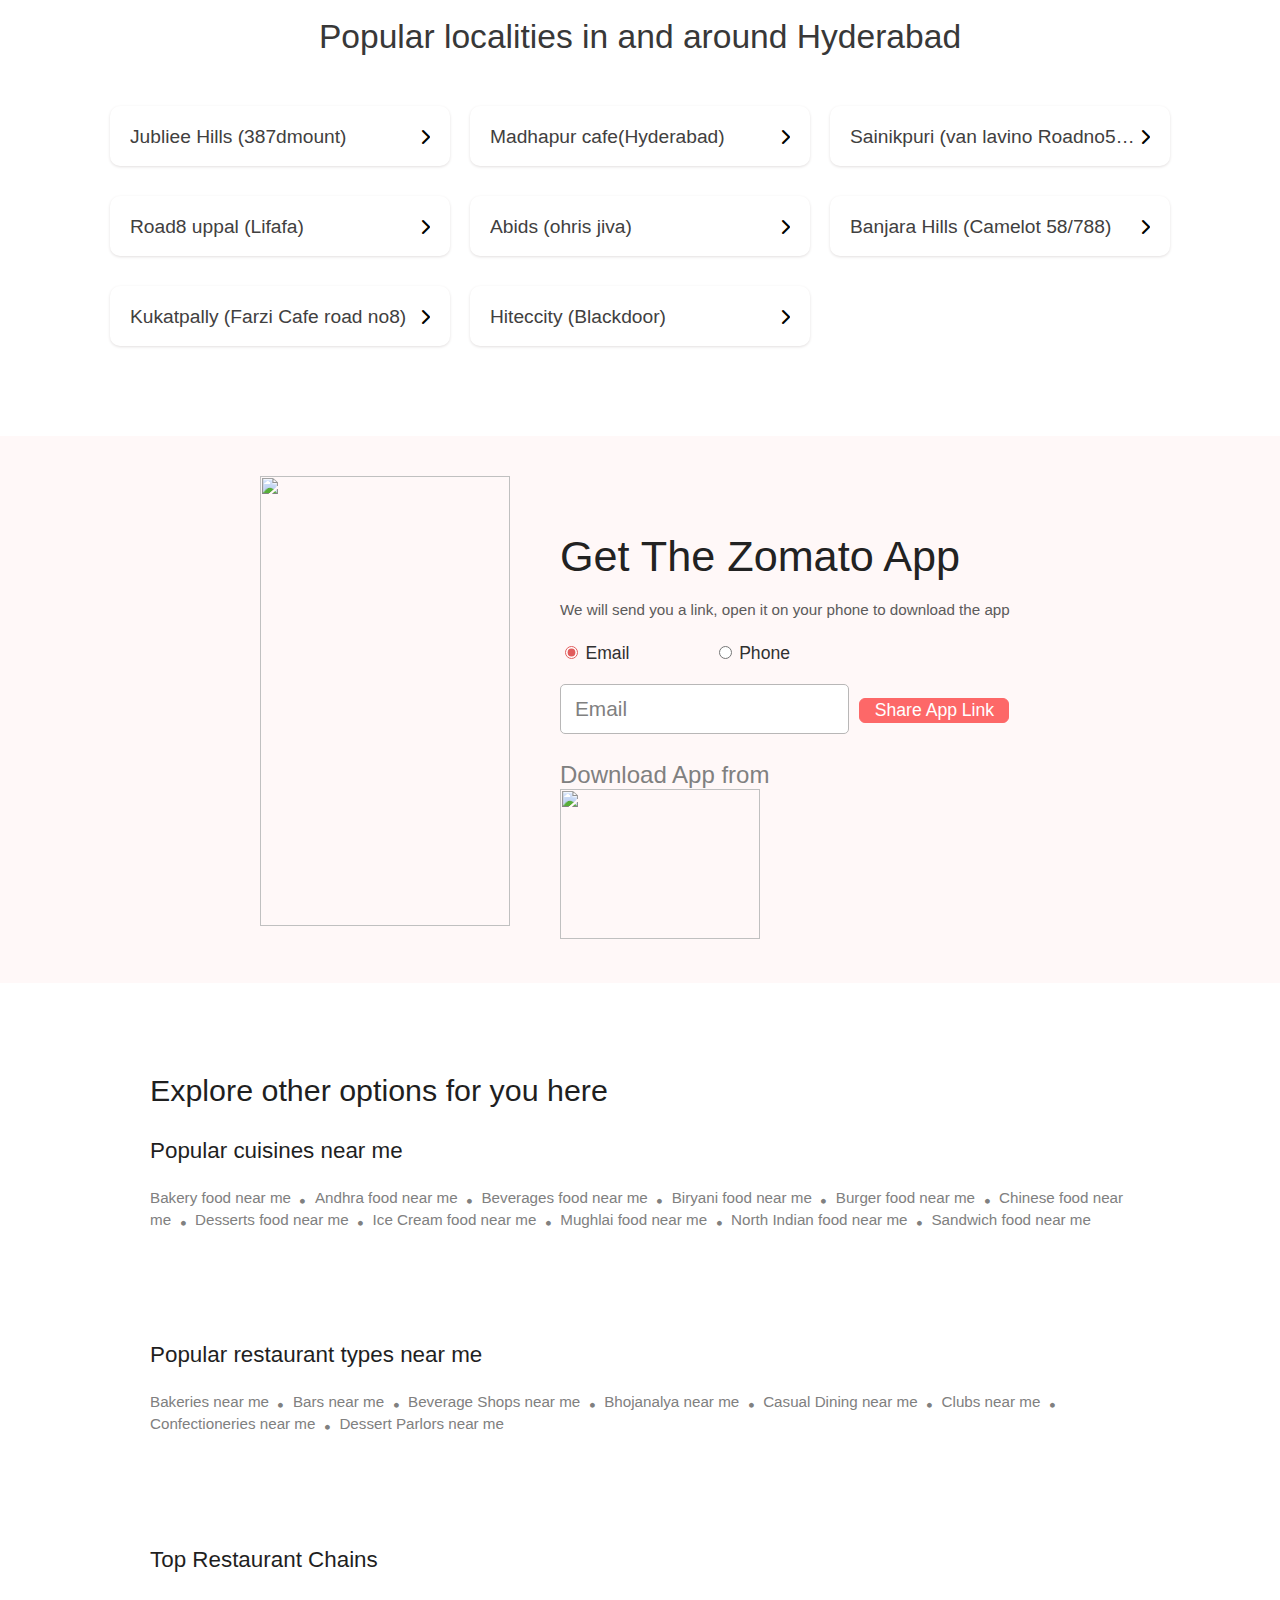
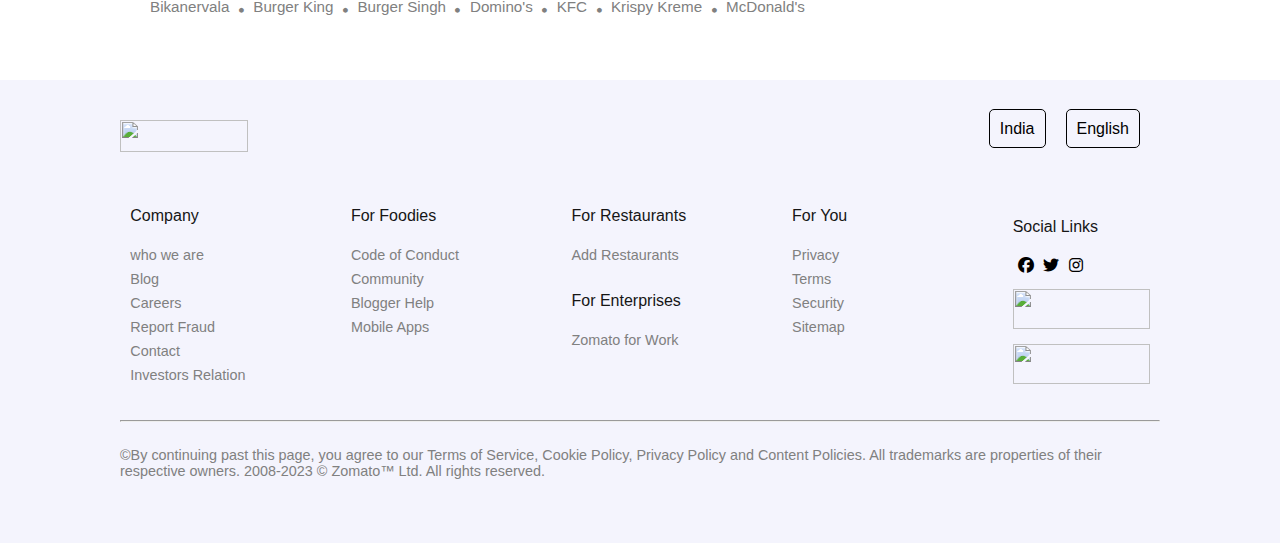
==== commit b18d12f2: "Update index.html" ====
--- a/index.html
+++ b/index.html
@@ -87,7 +87,7 @@
         border-radius: 15px;
         box-shadow: 0 1px 2px gray;
         background-color: rgb(243,240,240);
-        margin-top: 65vh;">
+        margin-top: 20vh;">
             <div style="position: absolute;
             bottom: 3px;
             align-items: center;
@@ -112,7 +112,7 @@
             border-radius: 15px;
             box-shadow: 0 1px 2px gray;
             background-color: rgb(243,240,240);
-            margin-top: 65vh;">
+            margin-top: 20vh;">
                 <div style="position: absolute;
                 bottom: 3px;
                 align-items: center;
@@ -137,7 +137,7 @@
                 border-radius: 15px;
                 box-shadow: 0 1px 2px gray;
                 background-color: rgb(243,240,240);
-                margin-top: 65vh;">
+                margin-top: 20vh;">
                     <div style="position: absolute;
                     bottom: 3px;
                     align-items: center;
@@ -162,7 +162,7 @@
                      border-radius: 15px;
                      box-shadow: 0 1px 2px gray;
                      background-color: rgb(243,240,240);
-                     margin-top: 65vh;">
+                     margin-top: 20vh;">
                         <div style="position: absolute;
                         bottom: 3px;
                         align-items: center;
@@ -884,4 +884,4 @@
 </section>
     
 </body>
-</html>+</html>
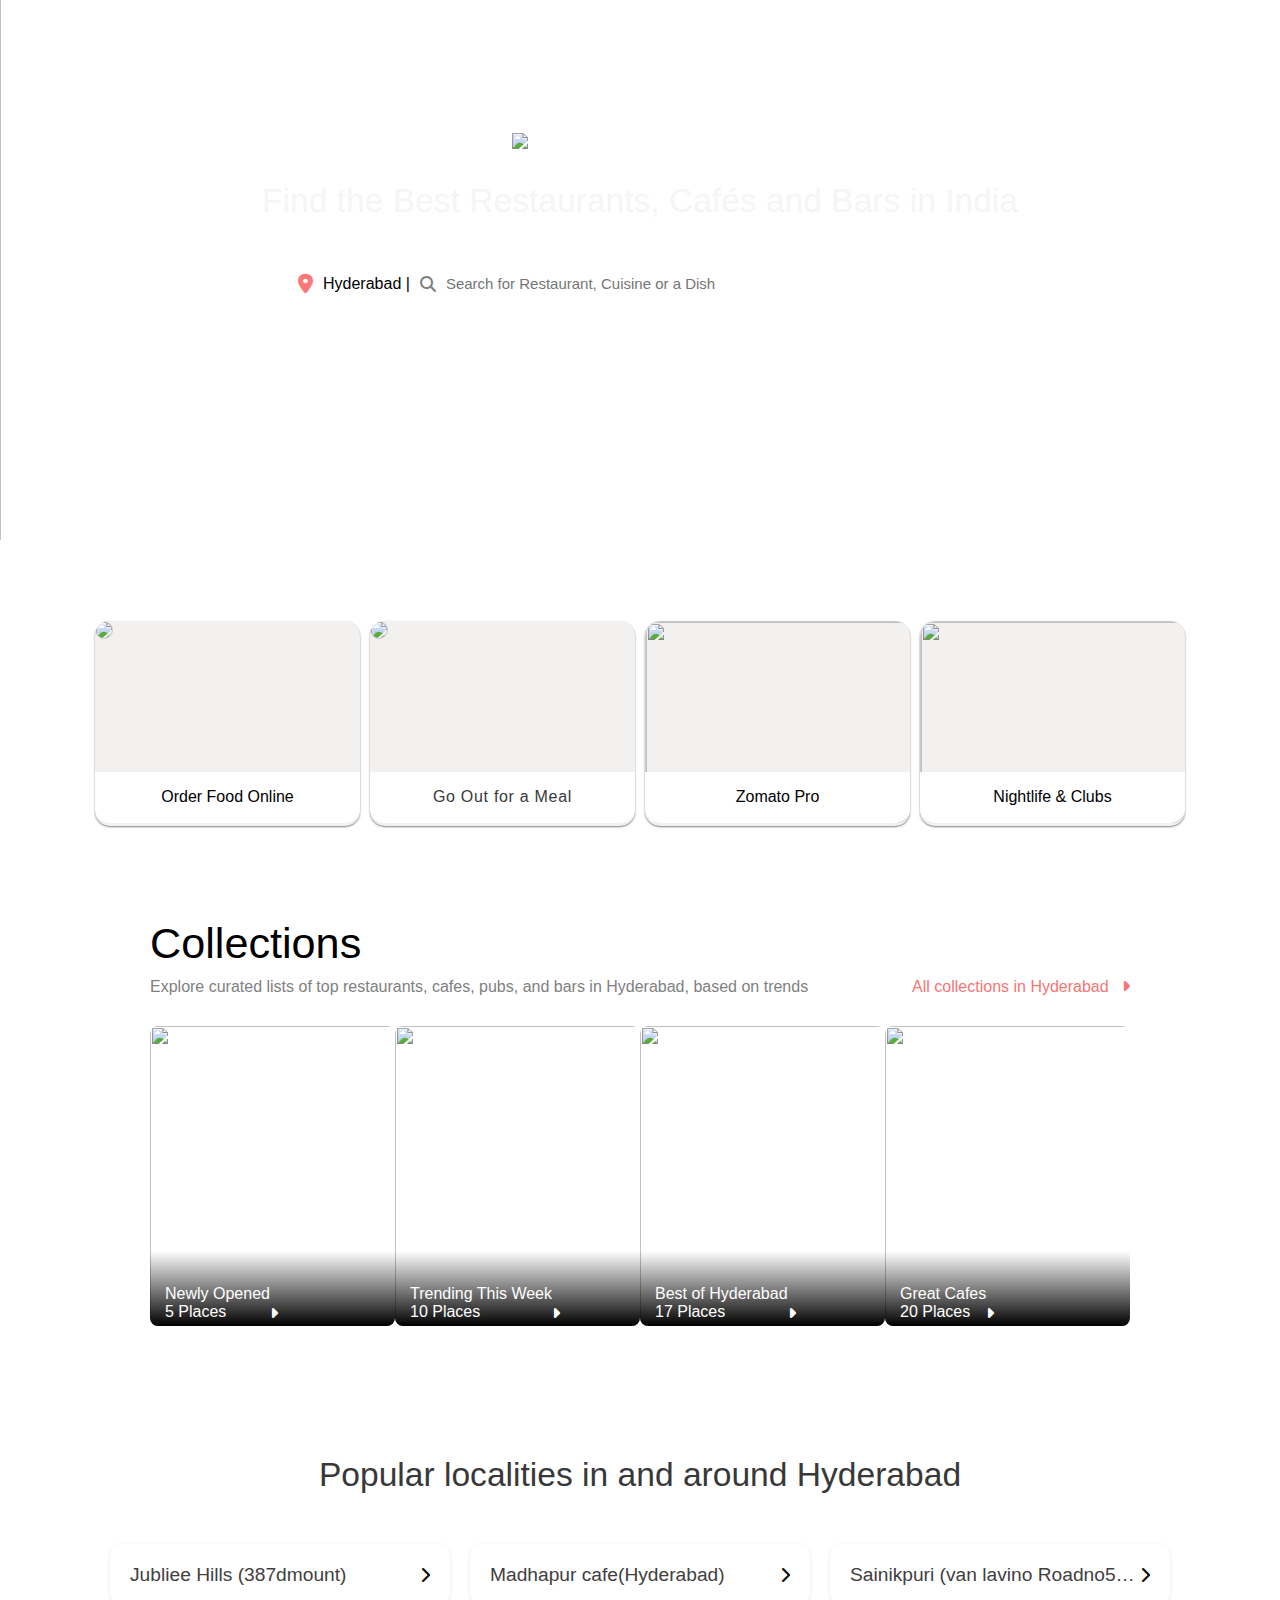
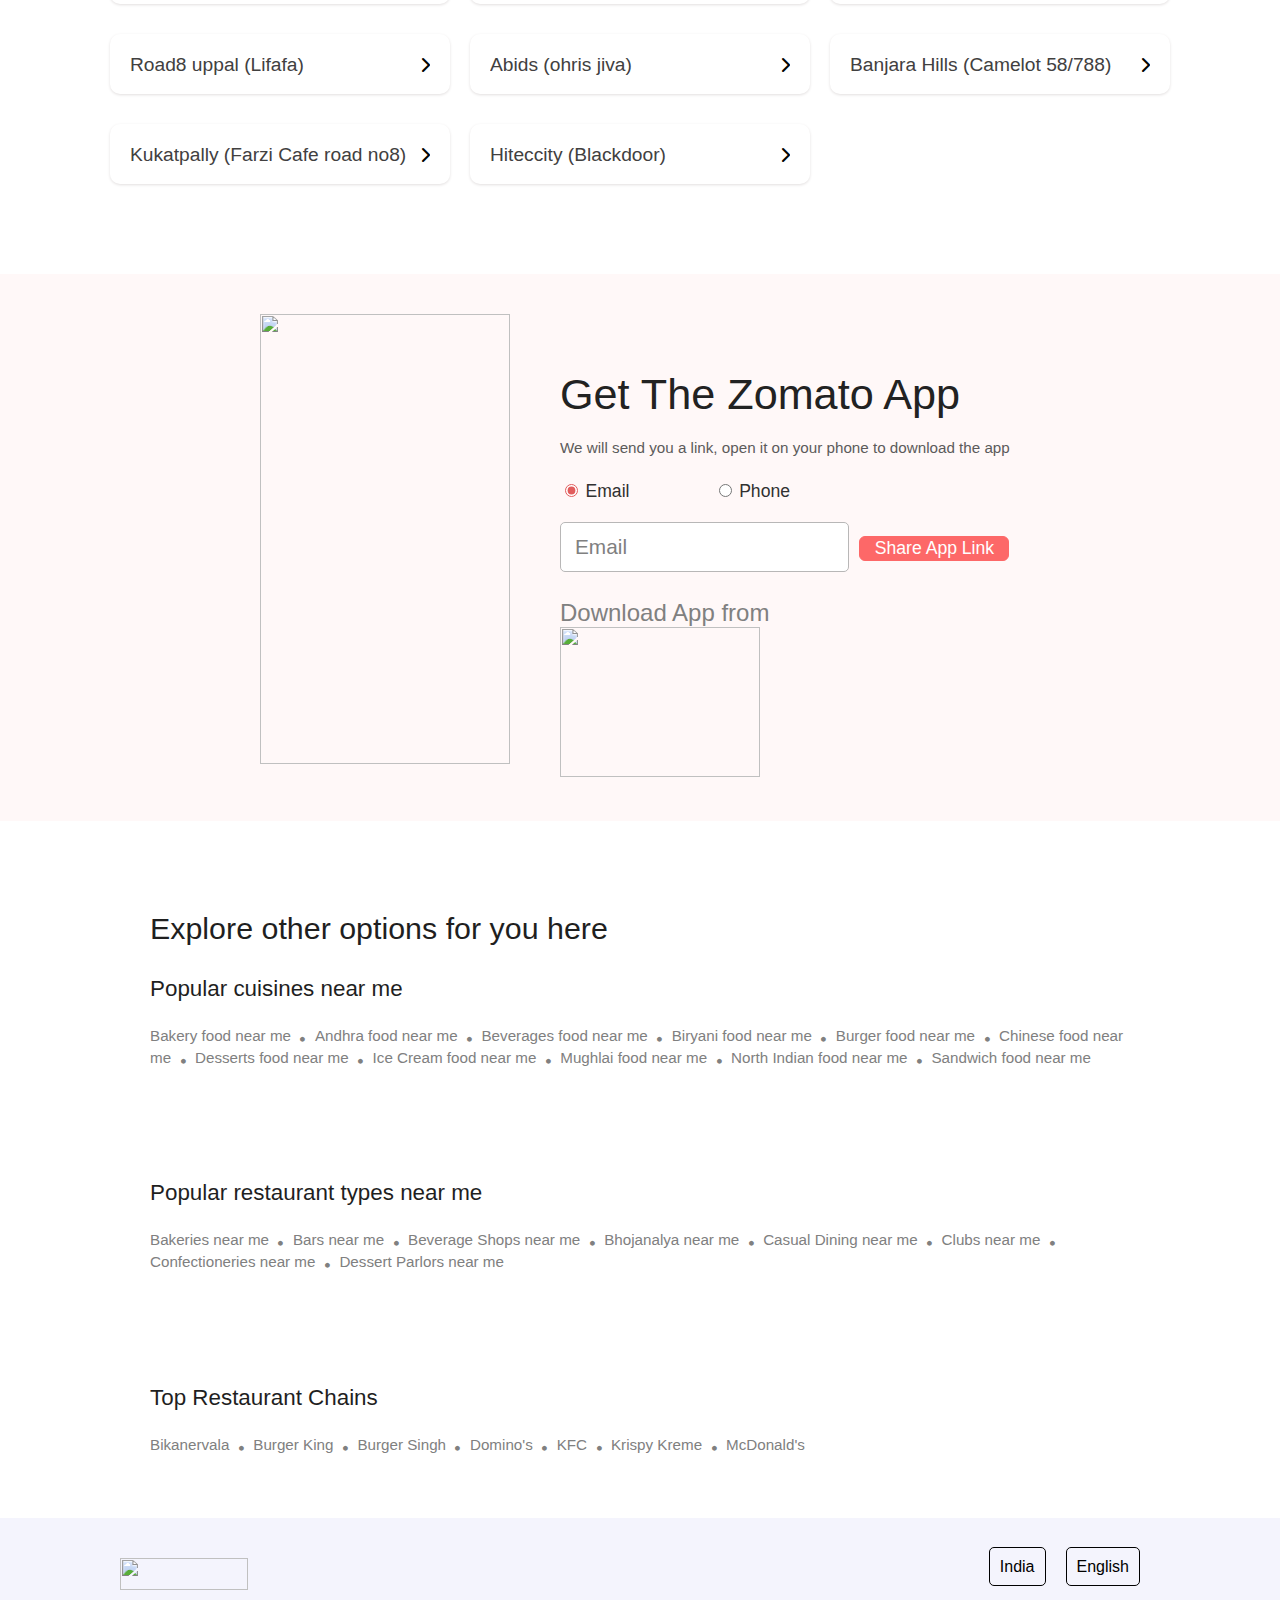
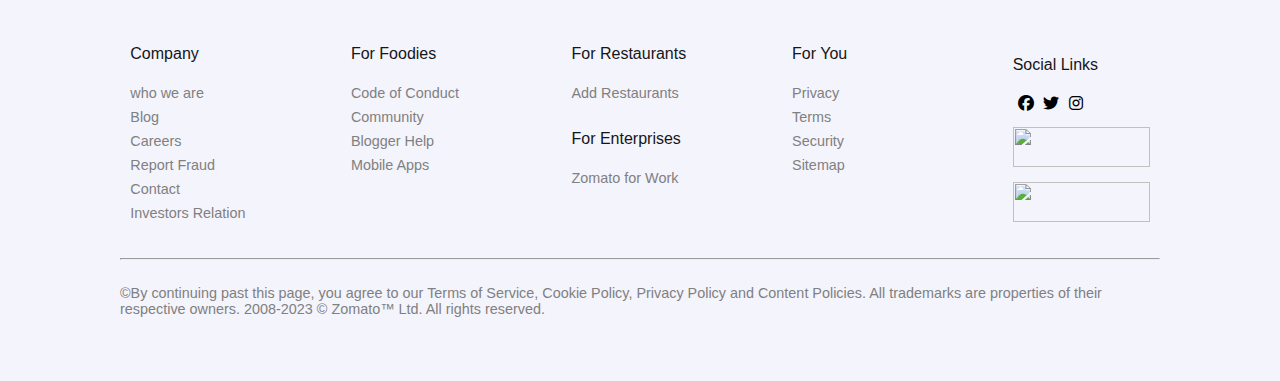
==== commit 3774081f: "Update index.html" ====
--- a/index.html
+++ b/index.html
@@ -87,7 +87,7 @@
         border-radius: 15px;
         box-shadow: 0 1px 2px gray;
         background-color: rgb(243,240,240);
-        margin-top: 20vh;">
+        margin-top: 2vh;">
             <div style="position: absolute;
             bottom: 3px;
             align-items: center;
@@ -112,7 +112,7 @@
             border-radius: 15px;
             box-shadow: 0 1px 2px gray;
             background-color: rgb(243,240,240);
-            margin-top: 20vh;">
+            margin-top: 2vh;">
                 <div style="position: absolute;
                 bottom: 3px;
                 align-items: center;
@@ -137,7 +137,7 @@
                 border-radius: 15px;
                 box-shadow: 0 1px 2px gray;
                 background-color: rgb(243,240,240);
-                margin-top: 20vh;">
+                margin-top: 2vh;">
                     <div style="position: absolute;
                     bottom: 3px;
                     align-items: center;
@@ -162,7 +162,7 @@
                      border-radius: 15px;
                      box-shadow: 0 1px 2px gray;
                      background-color: rgb(243,240,240);
-                     margin-top: 20vh;">
+                     margin-top: 2vh;">
                         <div style="position: absolute;
                         bottom: 3px;
                         align-items: center;
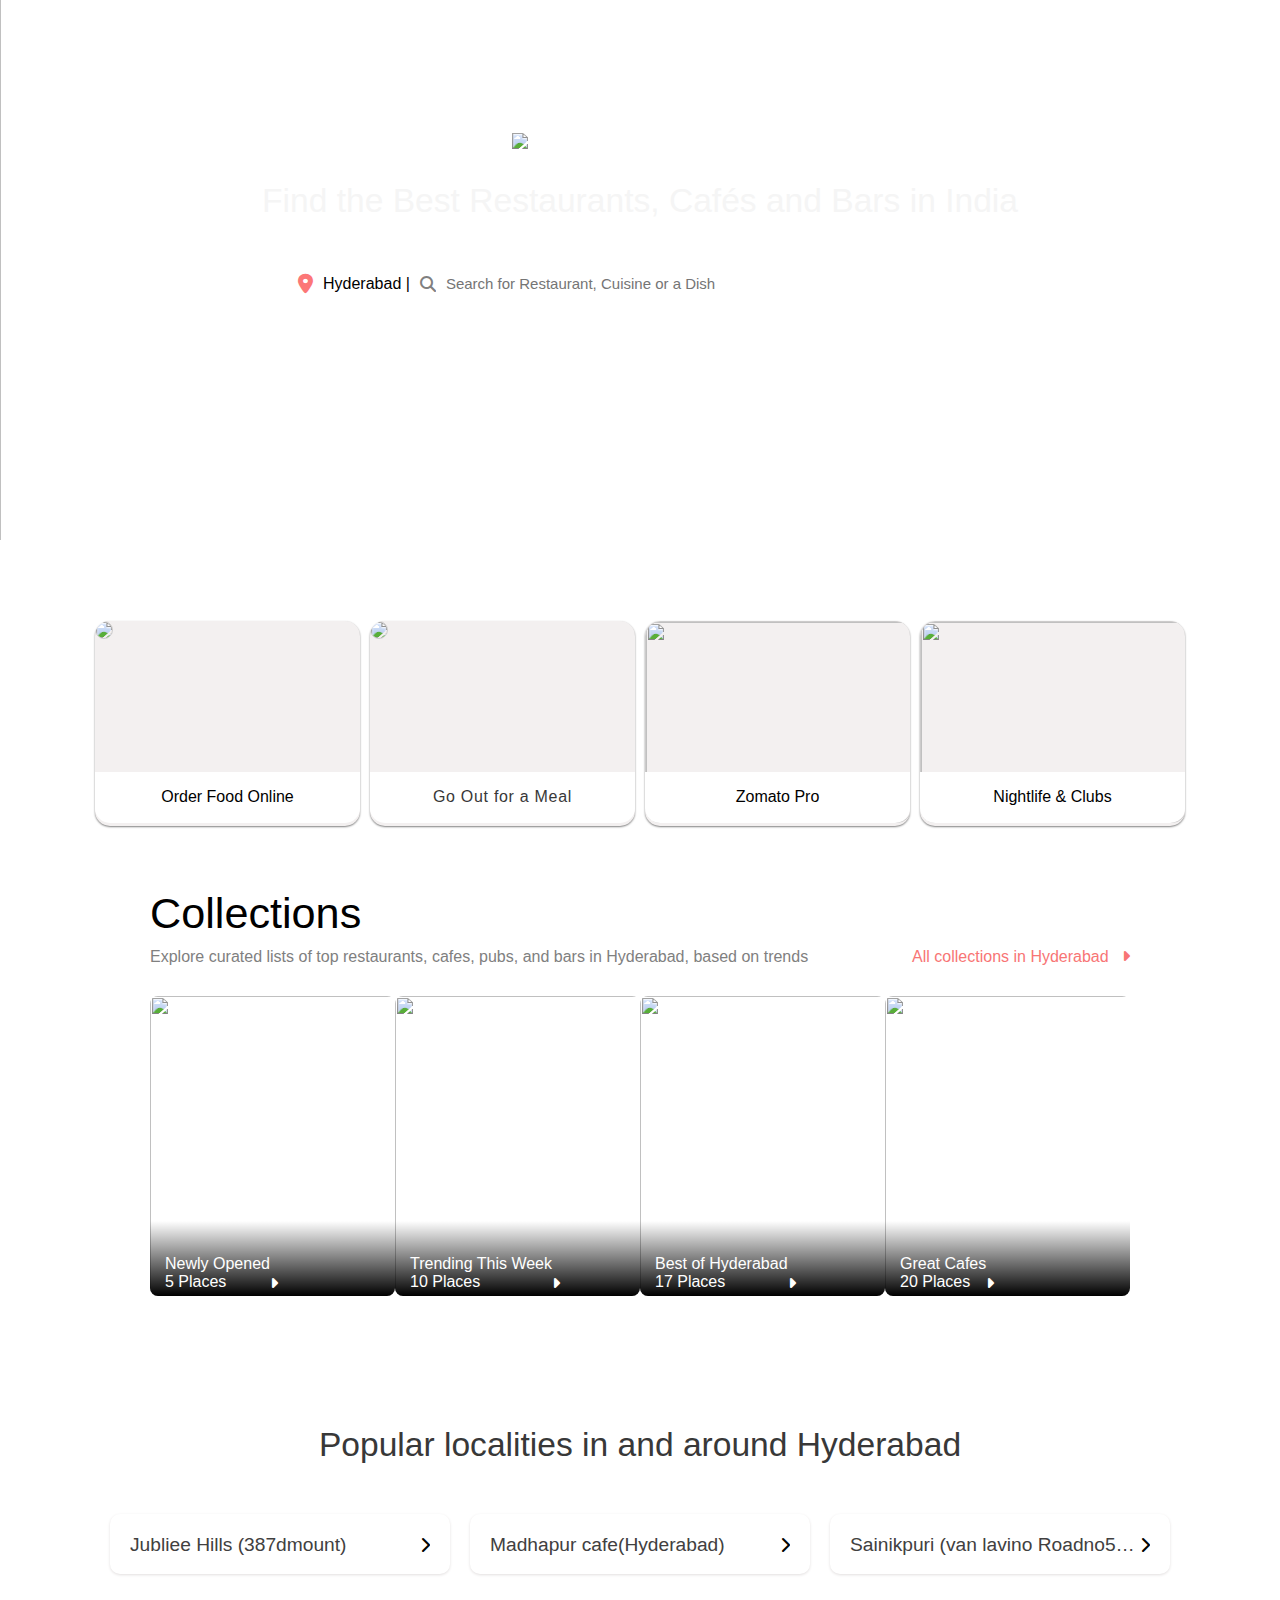
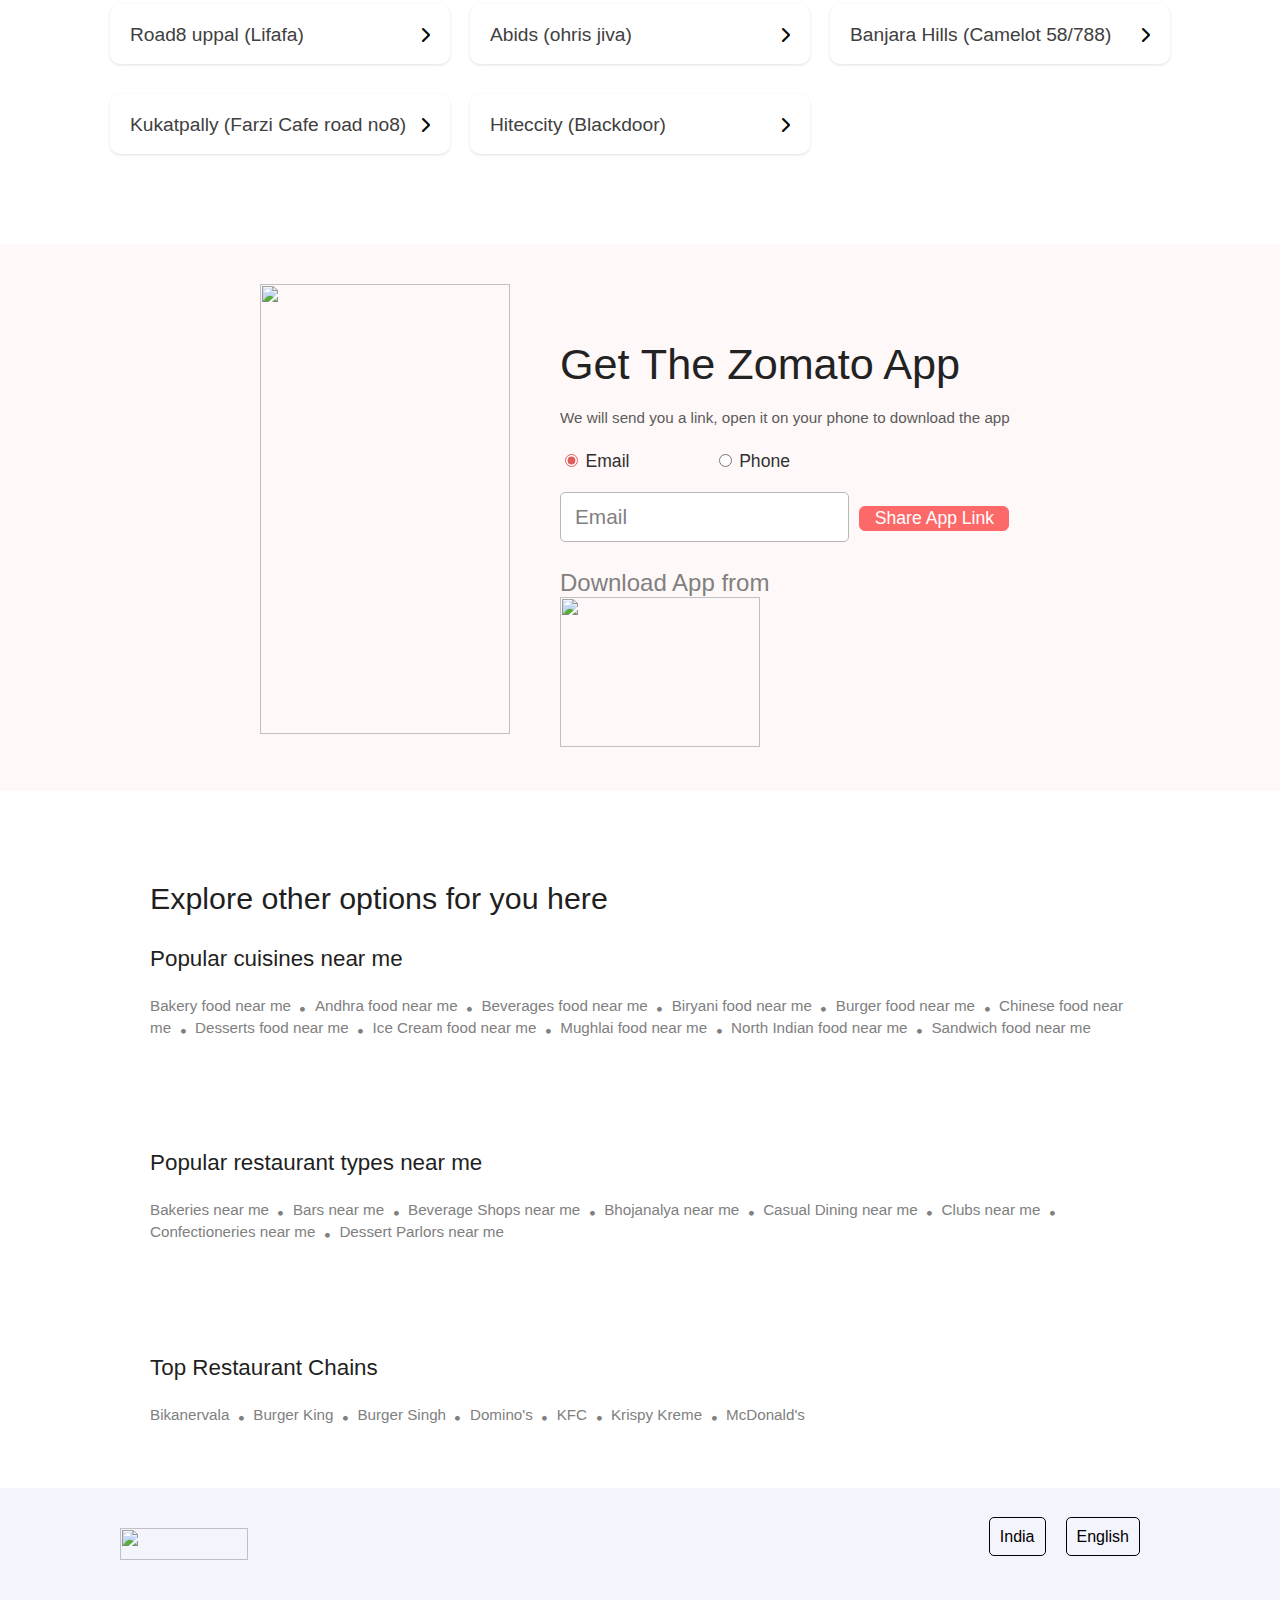
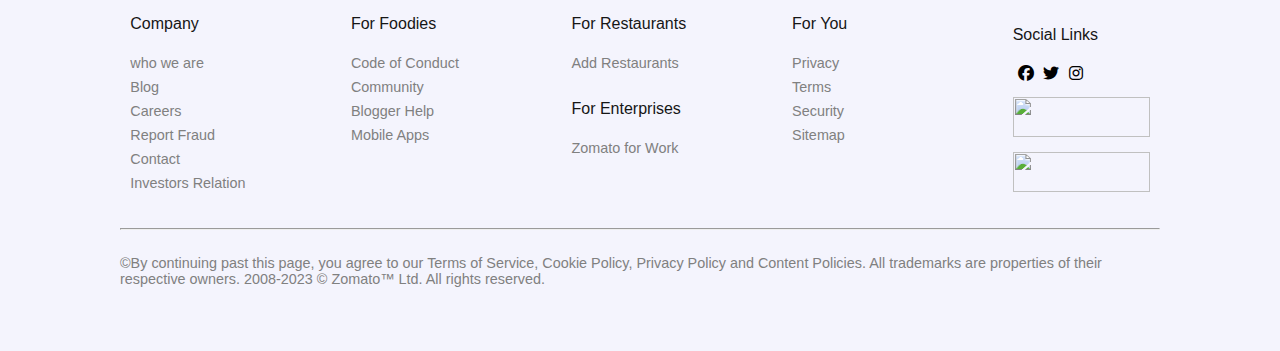
==== commit 494fc9a7: "Update index.html" ====
--- a/index.html
+++ b/index.html
@@ -73,13 +73,13 @@
         <div style="position: absolute;
         top: -20vh;
         z-index: -1;">
-            <img src="https://b.zmtcdn.com/web_assets/81f3ff974d82520780078ba1cfbd453a1583259680.png"  width="1500" height="800">
+            <img src="https://b.zmtcdn.com/web_assets/81f3ff974d82520780078ba1cfbd453a1583259680.png"  width="1500" height="900">
         </div>        
         </div>
     </header>
     <section style="display: flex;
     justify-content: center;
-    margin-bottom: 10vh;">
+    margin-bottom: 5vh;">
         <div style="position: relative;
         width: 265px;
         margin: 3px 5px;
